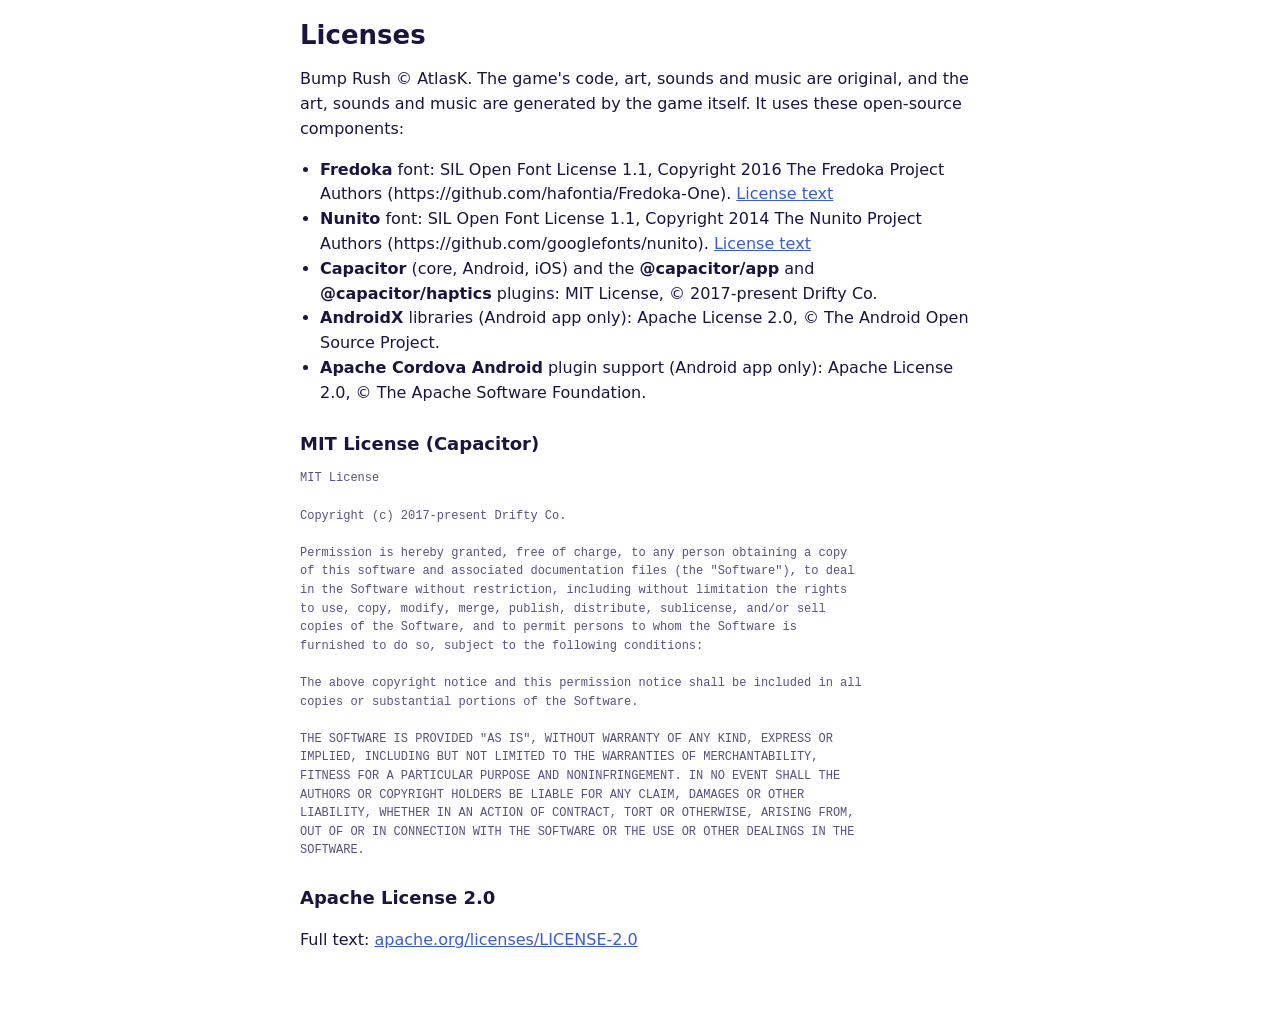
==== bumprush/licenses.html @ 60bdaece "Bump Rush: privacy, support and licenses pages; server settings file" ====
<!doctype html>
<html lang="en">
  <head>
    <meta charset="utf-8" />
    <meta name="viewport" content="width=device-width, initial-scale=1" />
    <title>Bump Rush: Licenses</title>
    <link rel="stylesheet" href="legal.css" />
  </head>
  <body>
    <main>
      <h1>Licenses</h1>
      <p>Bump Rush © AtlasK. The game's code, art, sounds and music are original, and the art, sounds and music are generated by the game itself. It uses these open-source components:</p>
      <ul>
        <li><strong>Fredoka</strong> font: SIL Open Font License 1.1, Copyright 2016 The Fredoka Project Authors (https://github.com/hafontia/Fredoka-One). <a href="fonts/Fredoka-OFL.txt">License text</a></li>
        <li><strong>Nunito</strong> font: SIL Open Font License 1.1, Copyright 2014 The Nunito Project Authors (https://github.com/googlefonts/nunito). <a href="fonts/Nunito-OFL.txt">License text</a></li>
        <li><strong>Capacitor</strong> (core, Android, iOS) and the <strong>@capacitor/app</strong> and <strong>@capacitor/haptics</strong> plugins: MIT License, © 2017-present Drifty Co.</li>
        <li><strong>AndroidX</strong> libraries (Android app only): Apache License 2.0, © The Android Open Source Project.</li>
        <li><strong>Apache Cordova Android</strong> plugin support (Android app only): Apache License 2.0, © The Apache Software Foundation.</li>
      </ul>
      <h2>MIT License (Capacitor)</h2>
      <pre>MIT License

Copyright (c) 2017-present Drifty Co.

Permission is hereby granted, free of charge, to any person obtaining a copy
of this software and associated documentation files (the "Software"), to deal
in the Software without restriction, including without limitation the rights
to use, copy, modify, merge, publish, distribute, sublicense, and/or sell
copies of the Software, and to permit persons to whom the Software is
furnished to do so, subject to the following conditions:

The above copyright notice and this permission notice shall be included in all
copies or substantial portions of the Software.

THE SOFTWARE IS PROVIDED "AS IS", WITHOUT WARRANTY OF ANY KIND, EXPRESS OR
IMPLIED, INCLUDING BUT NOT LIMITED TO THE WARRANTIES OF MERCHANTABILITY,
FITNESS FOR A PARTICULAR PURPOSE AND NONINFRINGEMENT. IN NO EVENT SHALL THE
AUTHORS OR COPYRIGHT HOLDERS BE LIABLE FOR ANY CLAIM, DAMAGES OR OTHER
LIABILITY, WHETHER IN AN ACTION OF CONTRACT, TORT OR OTHERWISE, ARISING FROM,
OUT OF OR IN CONNECTION WITH THE SOFTWARE OR THE USE OR OTHER DEALINGS IN THE
SOFTWARE.</pre>
      <h2>Apache License 2.0</h2>
      <p>Full text: <a href="https://www.apache.org/licenses/LICENSE-2.0">apache.org/licenses/LICENSE-2.0</a></p>
    </main>
  </body>
</html>
---- bumprush/legal.css ----
:root {
  --bg: #ffffff;
  --text: #1b1440;
  --muted: #5a5080;
  --link: #3a5bd9;
  color-scheme: light dark;
}

@media (prefers-color-scheme: dark) {
  :root {
    --bg: #17112f;
    --text: #f1eeff;
    --muted: #b7aedf;
    --link: #8fb4ff;
  }
}

body {
  margin: 0;
  background: var(--bg);
  color: var(--text);
  font: 16px/1.55 ui-rounded, 'Segoe UI', system-ui, -apple-system, Roboto, sans-serif;
}

main {
  max-width: 680px;
  margin: 0 auto;
  padding: 20px 16px 40px;
}

h1 {
  font-size: 26px;
  line-height: 1.2;
  margin: 0 0 6px;
}

h2 {
  font-size: 18px;
  margin: 24px 0 6px;
}

.meta {
  color: var(--muted);
  font-size: 14px;
}

a {
  color: var(--link);
}

ul {
  padding-left: 20px;
}

pre {
  white-space: pre-wrap;
  font-size: 12px;
  color: var(--muted);
}
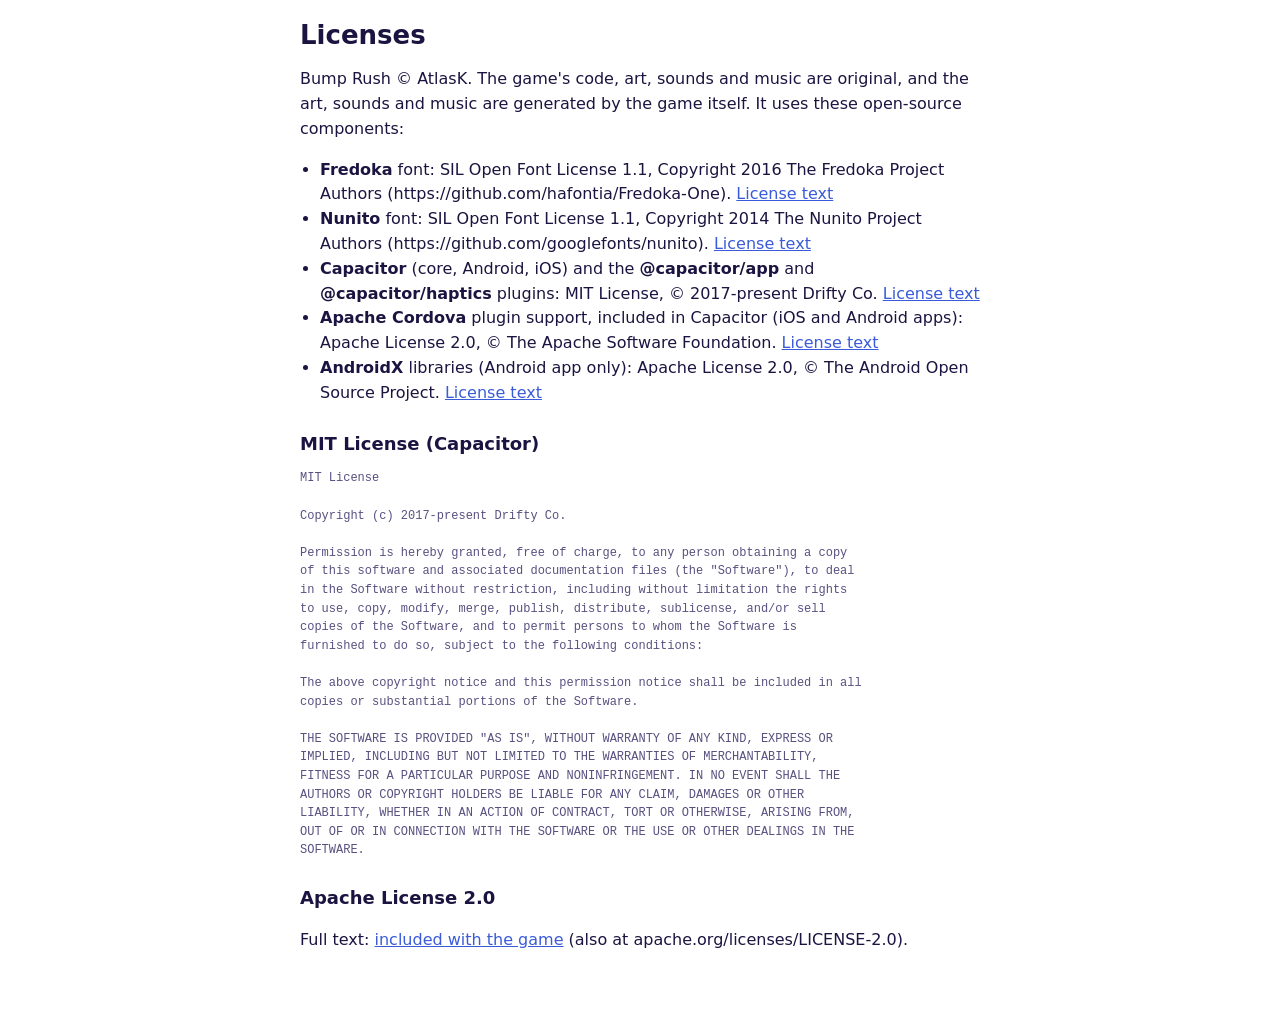
==== commit 0e3f9f50: "Bump Rush: privacy policy for game-assigned names; licenses with full texts" ====
--- a/bumprush/licenses.html
+++ b/bumprush/licenses.html
@@ -13,9 +13,9 @@
       <ul>
         <li><strong>Fredoka</strong> font: SIL Open Font License 1.1, Copyright 2016 The Fredoka Project Authors (https://github.com/hafontia/Fredoka-One). <a href="fonts/Fredoka-OFL.txt">License text</a></li>
         <li><strong>Nunito</strong> font: SIL Open Font License 1.1, Copyright 2014 The Nunito Project Authors (https://github.com/googlefonts/nunito). <a href="fonts/Nunito-OFL.txt">License text</a></li>
-        <li><strong>Capacitor</strong> (core, Android, iOS) and the <strong>@capacitor/app</strong> and <strong>@capacitor/haptics</strong> plugins: MIT License, © 2017-present Drifty Co.</li>
-        <li><strong>AndroidX</strong> libraries (Android app only): Apache License 2.0, © The Android Open Source Project.</li>
-        <li><strong>Apache Cordova Android</strong> plugin support (Android app only): Apache License 2.0, © The Apache Software Foundation.</li>
+        <li><strong>Capacitor</strong> (core, Android, iOS) and the <strong>@capacitor/app</strong> and <strong>@capacitor/haptics</strong> plugins: MIT License, © 2017-present Drifty Co. <a href="licenses/CAPACITOR-MIT.txt">License text</a></li>
+        <li><strong>Apache Cordova</strong> plugin support, included in Capacitor (iOS and Android apps): Apache License 2.0, © The Apache Software Foundation. <a href="licenses/APACHE-2.0.txt">License text</a></li>
+        <li><strong>AndroidX</strong> libraries (Android app only): Apache License 2.0, © The Android Open Source Project. <a href="licenses/APACHE-2.0.txt">License text</a></li>
       </ul>
       <h2>MIT License (Capacitor)</h2>
       <pre>MIT License
@@ -40,7 +40,7 @@
 OUT OF OR IN CONNECTION WITH THE SOFTWARE OR THE USE OR OTHER DEALINGS IN THE
 SOFTWARE.</pre>
       <h2>Apache License 2.0</h2>
-      <p>Full text: <a href="https://www.apache.org/licenses/LICENSE-2.0">apache.org/licenses/LICENSE-2.0</a></p>
+      <p>Full text: <a href="licenses/APACHE-2.0.txt">included with the game</a> (also at apache.org/licenses/LICENSE-2.0).</p>
     </main>
   </body>
 </html>
